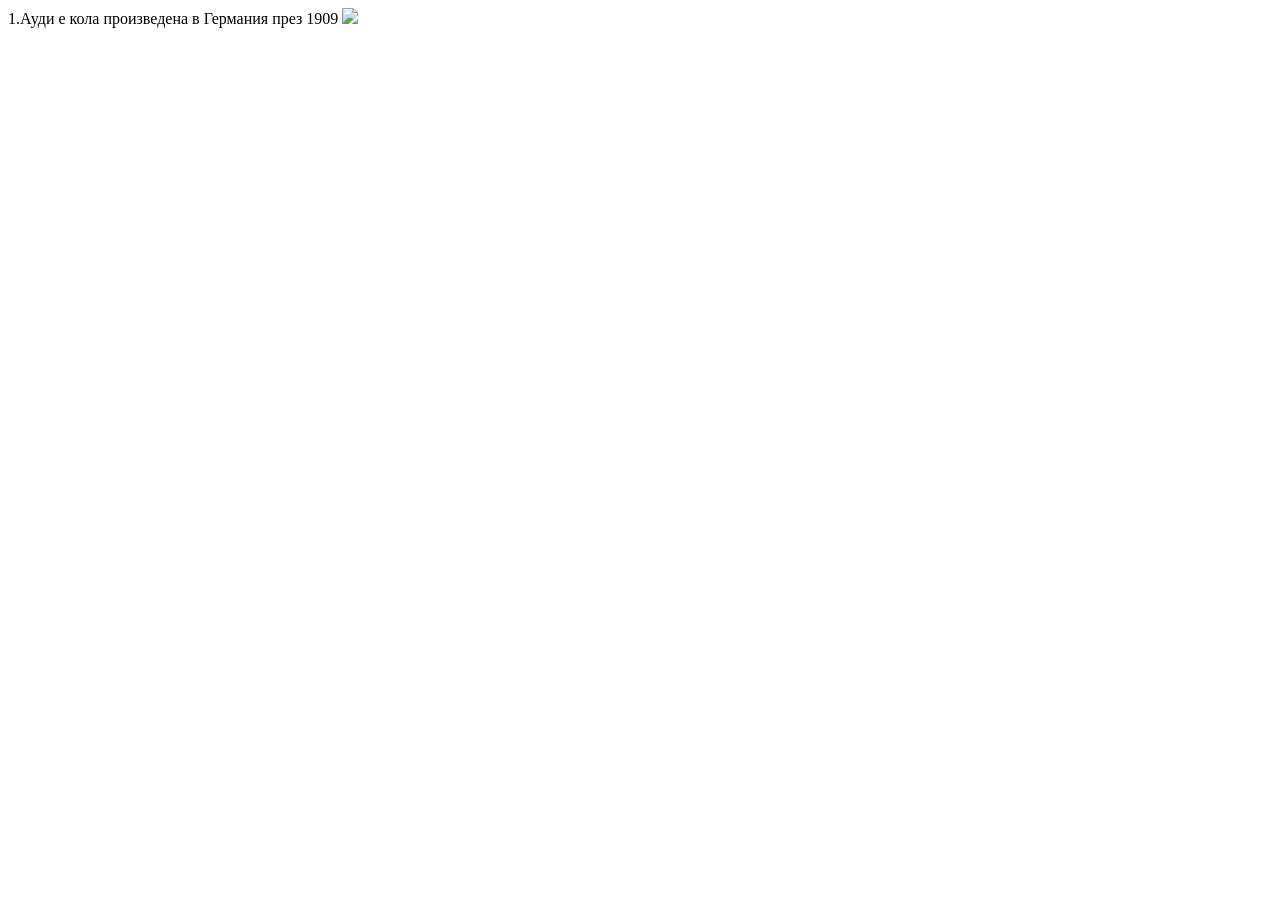
==== docs/index.html @ 814d6854 "add file" ====
<!DOCTYPE html>
<html lang="en">
<head>
    <meta charset="UTF-8">
    <meta name="viewport" content="width=device-width, initial-scale=1.0">
    <title>Document</title>
</head>
<body>
    1.Ауди е кола произведена в Германия през 1909
    <img src="images/ germany.jpg"width="300"> 
</body>
</html>
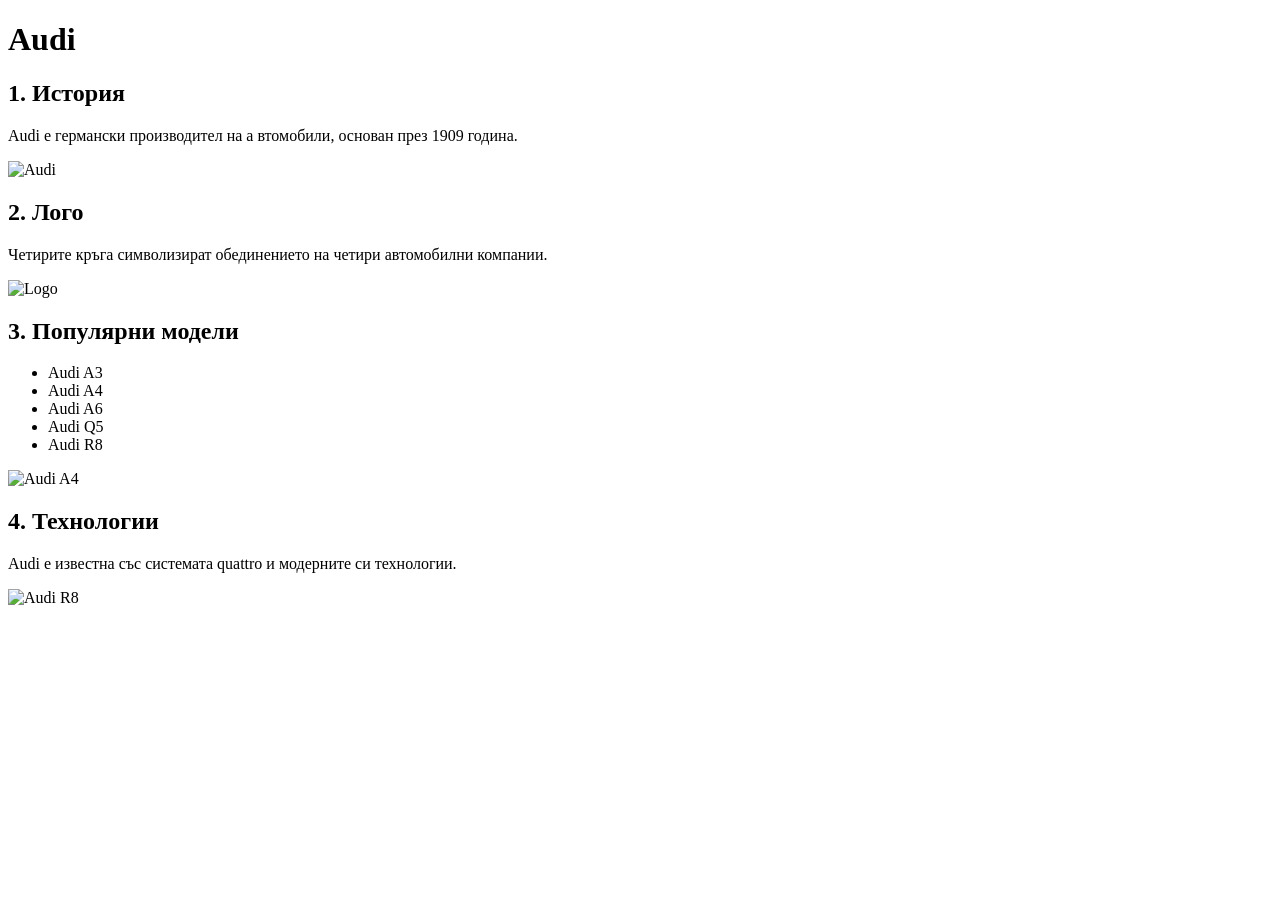
==== commit 36f67deb: "add" ====
--- a/docs/index.html
+++ b/docs/index.html
@@ -1,12 +1,40 @@
 <!DOCTYPE html>
-<html lang="en">
+<html lang="bg">
 <head>
-    <meta charset="UTF-8">
-    <meta name="viewport" content="width=device-width, initial-scale=1.0">
-    <title>Document</title>
+
 </head>
 <body>
-    1.Ауди е кола произведена в Германия през 1909
-    <img src="images/ germany.jpg"width="300"> 
-</body>
-</html>+
+<header>
+    <h1>Audi</h1>
+    <link rel="stylesheet" href="./style.css">
+</header>
+
+<section>
+    <h2>1. История</h2>
+    <p>Audi е германски производител на а втомобили, основан през 1909 година.</p>
+    <img src="images/Flag_of_Germany.svg" width="300"  alt="Audi">
+</section>
+
+<section>
+    <h2>2. Лого</h2>
+    <p>Четирите кръга символизират обединението на четири автомобилни компании.</p>
+    <img src="images/images (2).jpg"width"300" alt="Logo">
+</section>
+
+<section>
+    <h2>3. Популярни модели</h2>
+    <ul>
+        <li>Audi A3</li>
+        <li>Audi A4</li>
+        <li>Audi A6</li>
+        <li>Audi Q5</li>
+        <li>Audi R8</li>
+    </ul>
+    <img src="images/images.jpg" alt="Audi A4">
+</section>
+
+<section>
+    <h2>4. Технологии</h2>
+    <p>Audi е известна със системата quattro и модерните си технологии.</p>
+    <img src="images/images (3).jpg"width="300" alt="Audi R8">
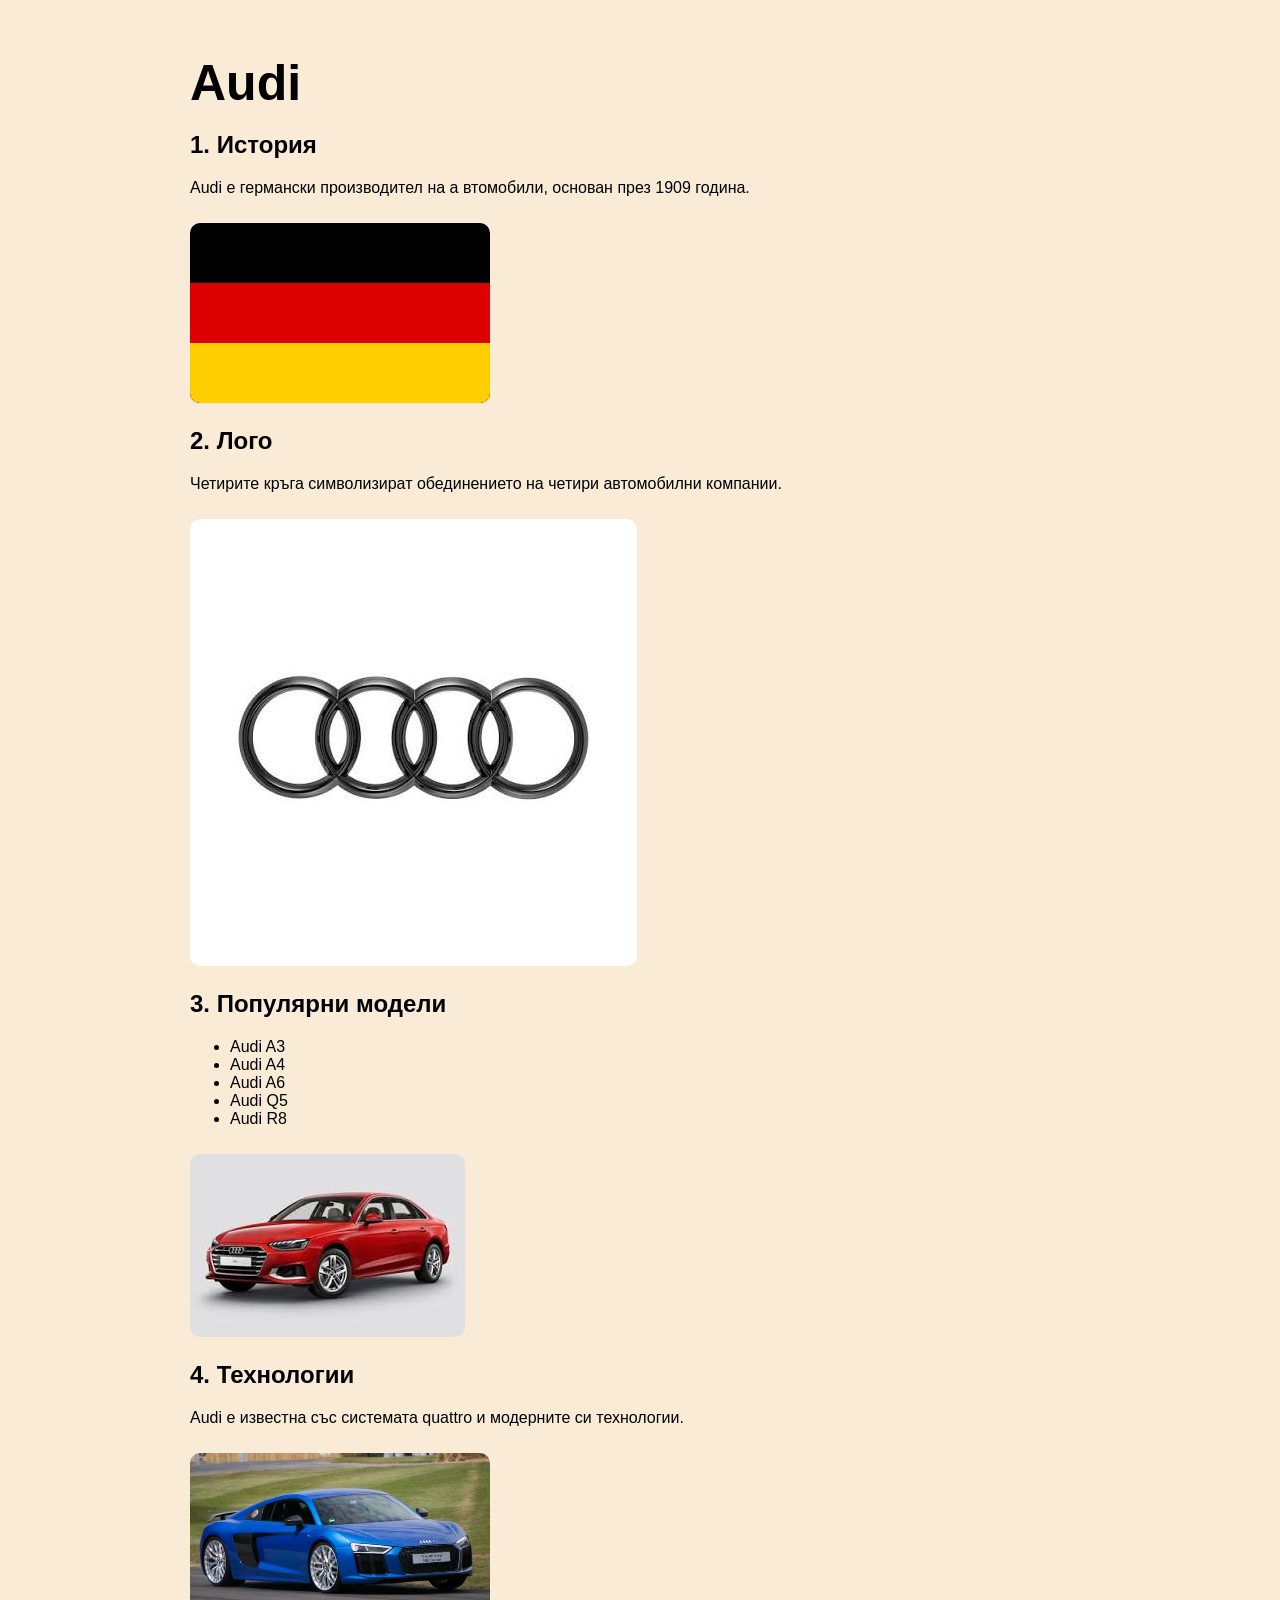
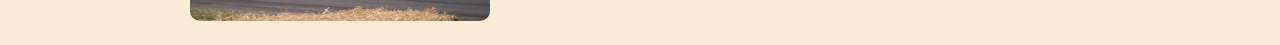
==== commit def63571: "fix" ====
--- a/docs/index.html
+++ b/docs/index.html
@@ -12,7 +12,7 @@
 
 <section>
     <h2>1. История</h2>
-    <p>Audi е германски производител на а втомобили, основан през 1909 година.</p>
+    <p>Audi е германски производител на а втомобили, основан през 1909 година. </p>
     <img src="images/Flag_of_Germany.svg" width="300"  alt="Audi">
 </section>
 
--- a/docs/style.css
+++ b/docs/style.css
@@ -0,0 +1,31 @@
+body{
+font-family: Arial, Helvetica, sans-serif;
+background-color: antiquewhite;
+color: black;
+margin: 0;
+padding: 20px;
+line-height:1,6;
+}
+
+h1{
+    color: black;
+    font-size: 50px;
+    margin-bottom: 10px;
+}
+p {
+font-size: 16px;
+max-width: 880px;
+
+}
+img{
+    border-radius: 10px;
+    margin-top: 10px;
+    max-width: 100%;
+    height: auto;
+}
+  
+
+body{
+    max-width:900px;
+    margin:auto;
+}
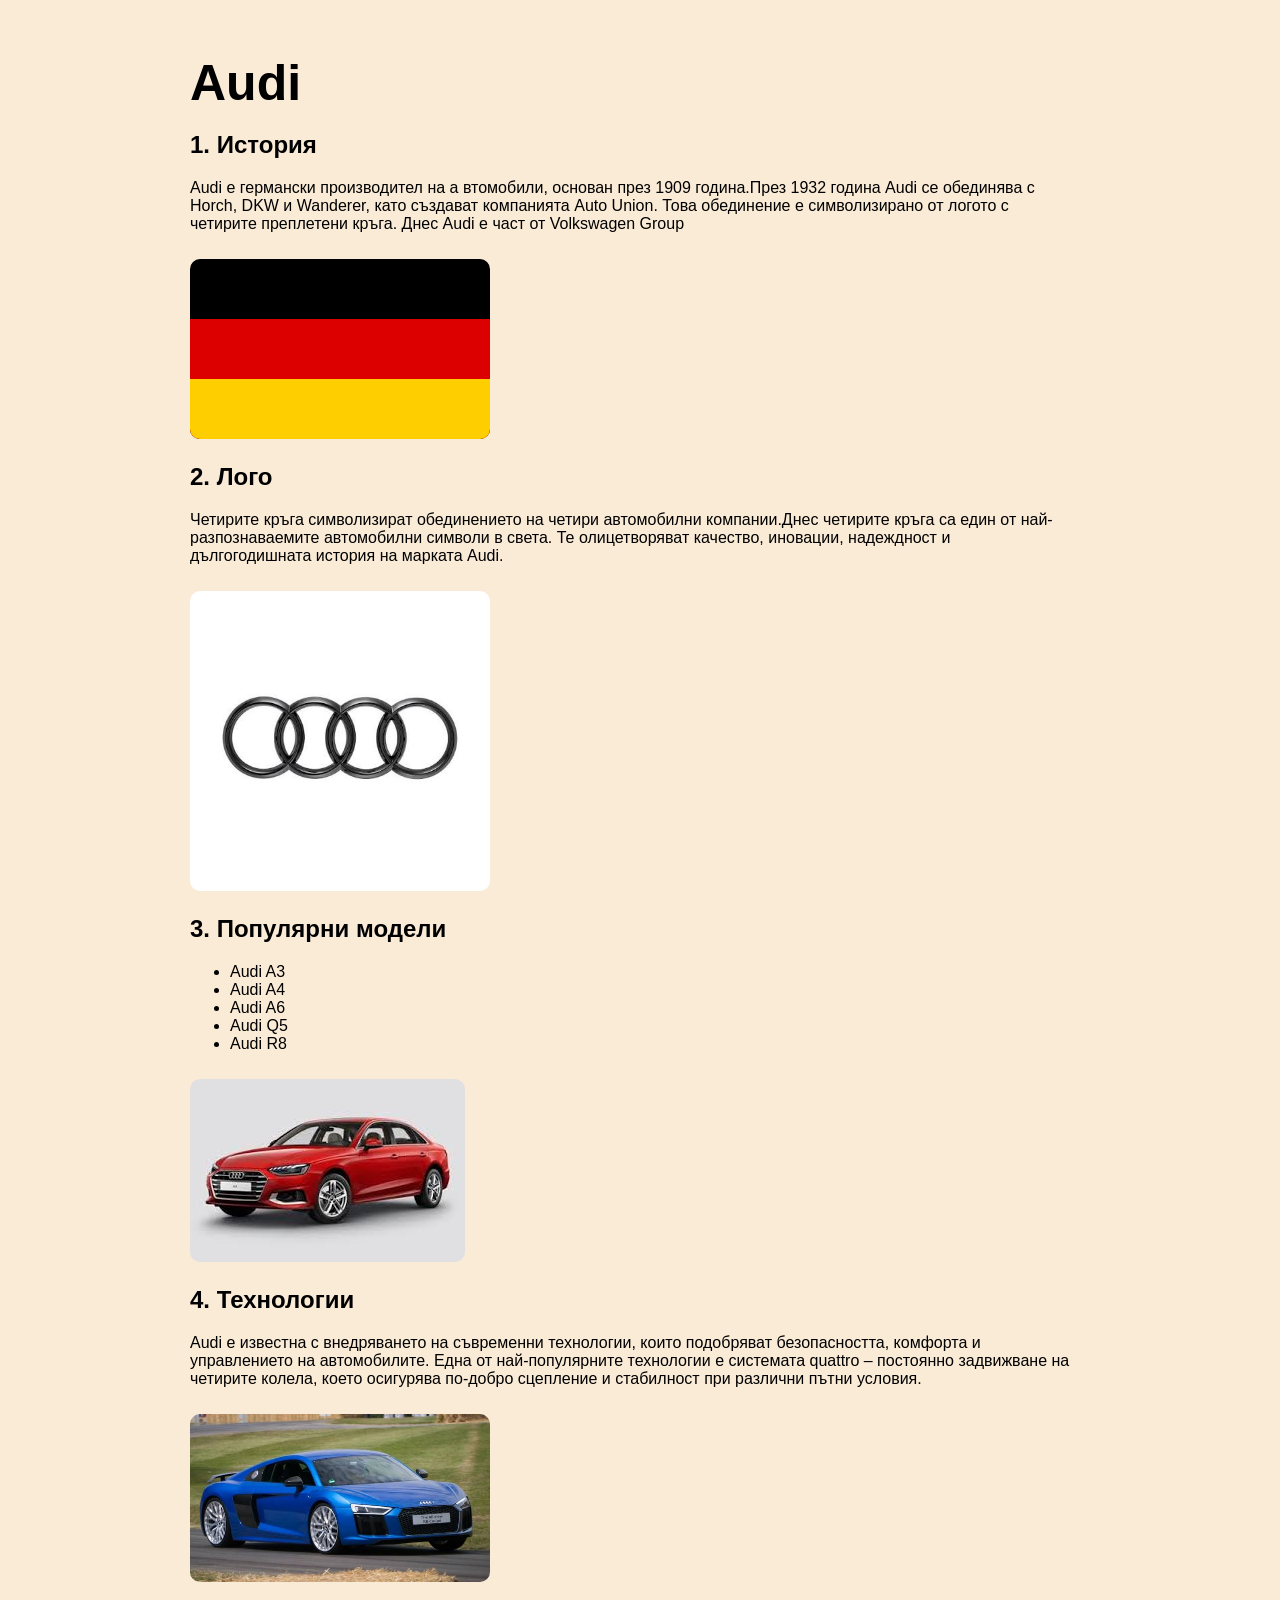
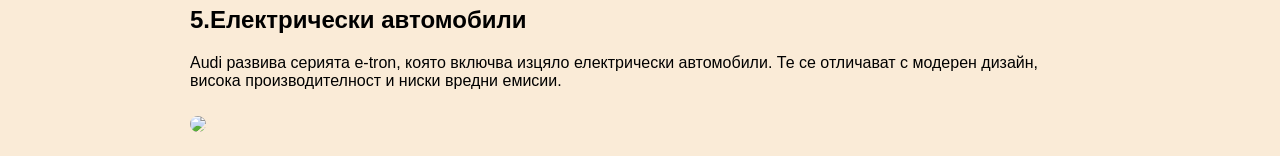
==== commit ff5422f3: "add images (4).jpg" ====
--- a/docs/index.html
+++ b/docs/index.html
@@ -12,14 +12,14 @@
 
 <section>
     <h2>1. История</h2>
-    <p>Audi е германски производител на а втомобили, основан през 1909 година. </p>
+    <p>Audi е германски производител на а втомобили, основан през 1909 година.През 1932 година Audi се обединява с Horch, DKW и Wanderer, като създават компанията Auto Union. Това обединение е символизирано от логото с четирите преплетени кръга. Днес Audi е част от Volkswagen Group </p>
     <img src="images/Flag_of_Germany.svg" width="300"  alt="Audi">
 </section>
 
 <section>
     <h2>2. Лого</h2>
-    <p>Четирите кръга символизират обединението на четири автомобилни компании.</p>
-    <img src="images/images (2).jpg"width"300" alt="Logo">
+    <p>Четирите кръга символизират обединението на четири автомобилни компании.Днес четирите кръга са един от най-разпознаваемите автомобилни символи в света. Те олицетворяват качество, иновации, надеждност и дългогодишната история на марката Audi.</p>
+    <img src="images/images (2).jpg" width="300" alt="Logo">
 </section>
 
 <section>
@@ -36,5 +36,9 @@
 
 <section>
     <h2>4. Технологии</h2>
-    <p>Audi е известна със системата quattro и модерните си технологии.</p>
-    <img src="images/images (3).jpg"width="300" alt="Audi R8">
+    <p>Audi е известна с внедряването на съвременни технологии, които подобряват безопасността, комфорта и управлението на автомобилите. Една от най-популярните технологии е системата quattro – постоянно задвижване на четирите колела, което осигурява по-добро сцепление и стабилност при различни пътни условия.</p>
+    <img src="images/images (3).jpg" width="300" alt="Audi R8">
+    <h2>5.Електрически автомобили</h2>
+    <p>Audi развива серията e-tron, която включва изцяло електрически автомобили. Те се отличават с модерен дизайн, висока производителност и ниски вредни емисии.</p>
+    <img src="/images/images (4).jpg" width="300" >
+    
--- a/docs/style.css
+++ b/docs/style.css
@@ -1,31 +1,21 @@
-body{
-font-family: Arial, Helvetica, sans-serif;
-background-color: antiquewhite;
-color: black;
-margin: 0;
-padding: 20px;
-line-height:1,6;
+body{ font-family: Arial, Helvetica, sans-serif;
+    background-color: antiquewhite; color: black;
+    margin: 0;
+    padding: 20px;
+     line-height:1,6; 
+    }
+h1{ color: black;
+    font-size: 50px;
+     margin-bottom: 10px; 
+    }
+p { font-size: 16px;
+  max-width: 880px; 
+} 
+img{ border-radius: 10px; 
+  margin-top: 10px;
+  max-width: 100%;
+   height: auto; 
+} 
+body{ max-width:900px;
+  margin:auto; 
 }
-
-h1{
-    color: black;
-    font-size: 50px;
-    margin-bottom: 10px;
-}
-p {
-font-size: 16px;
-max-width: 880px;
-
-}
-img{
-    border-radius: 10px;
-    margin-top: 10px;
-    max-width: 100%;
-    height: auto;
-}
-  
-
-body{
-    max-width:900px;
-    margin:auto;
-}
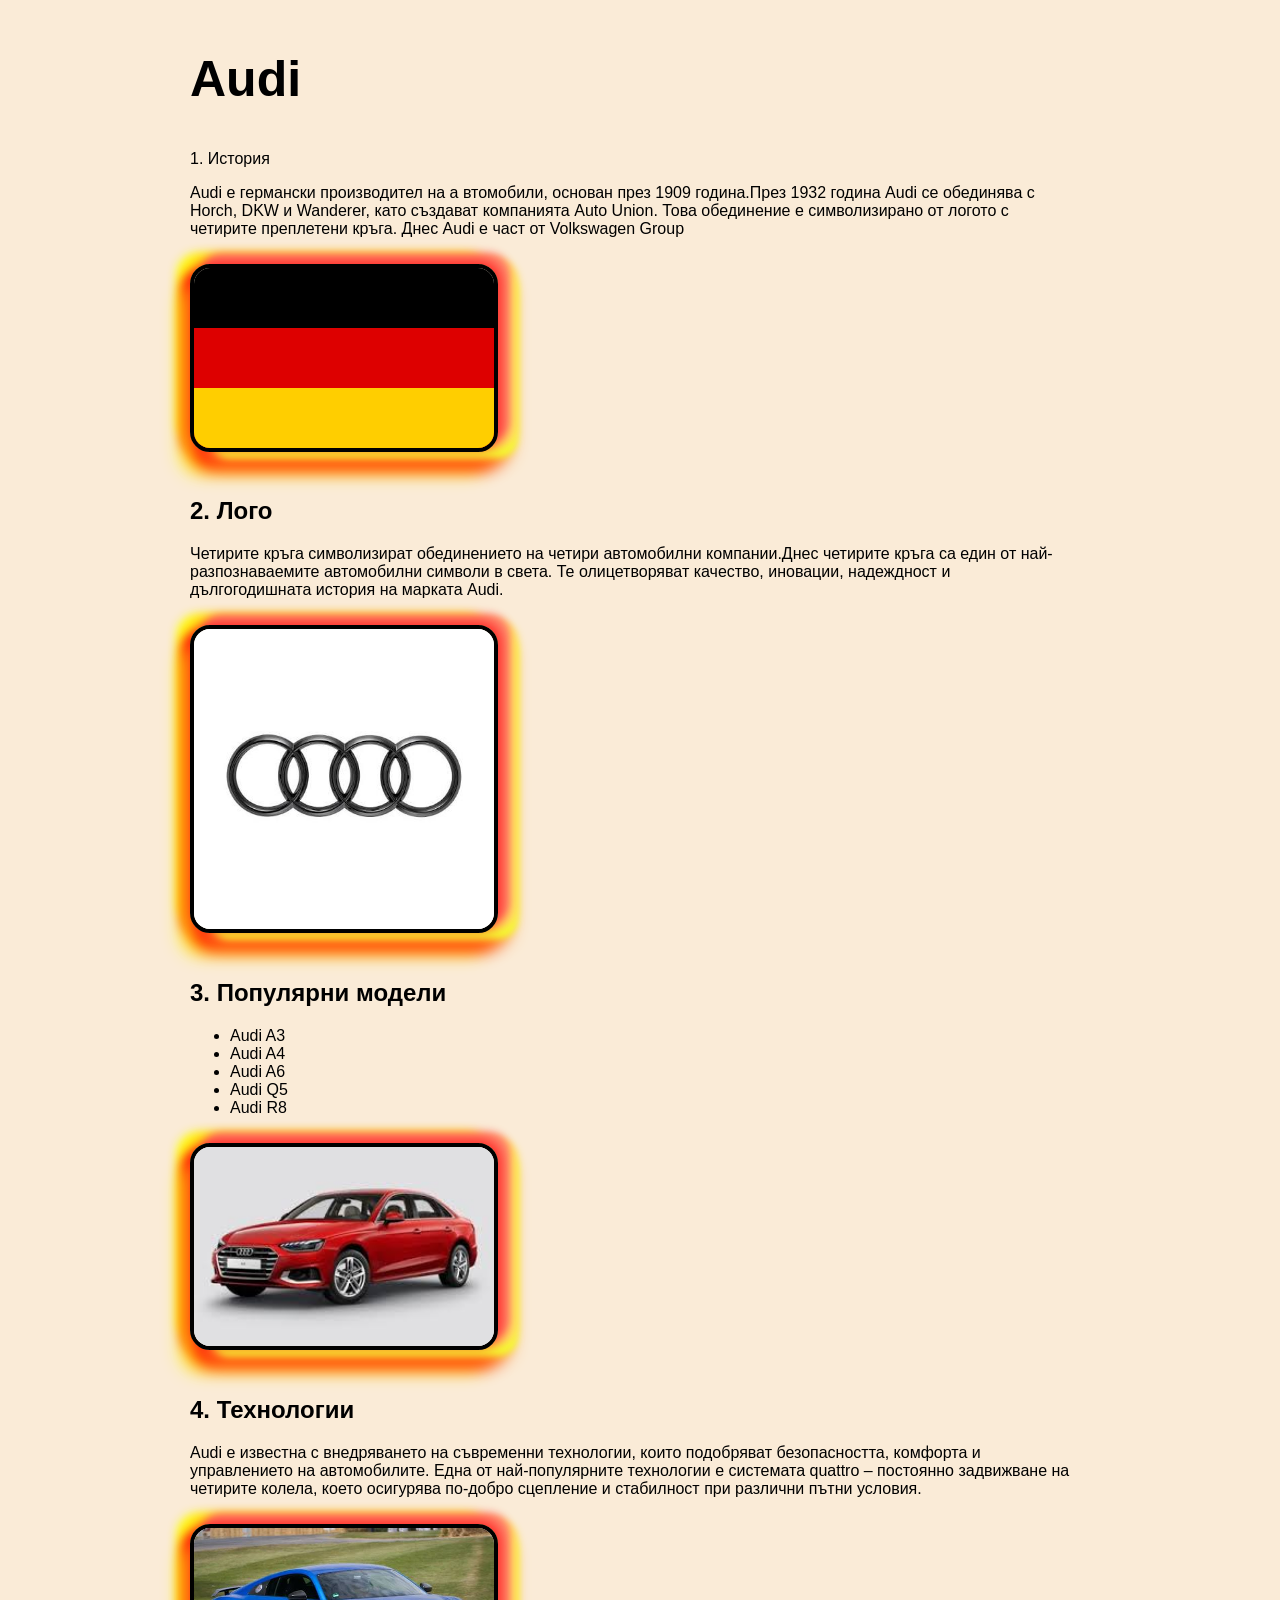
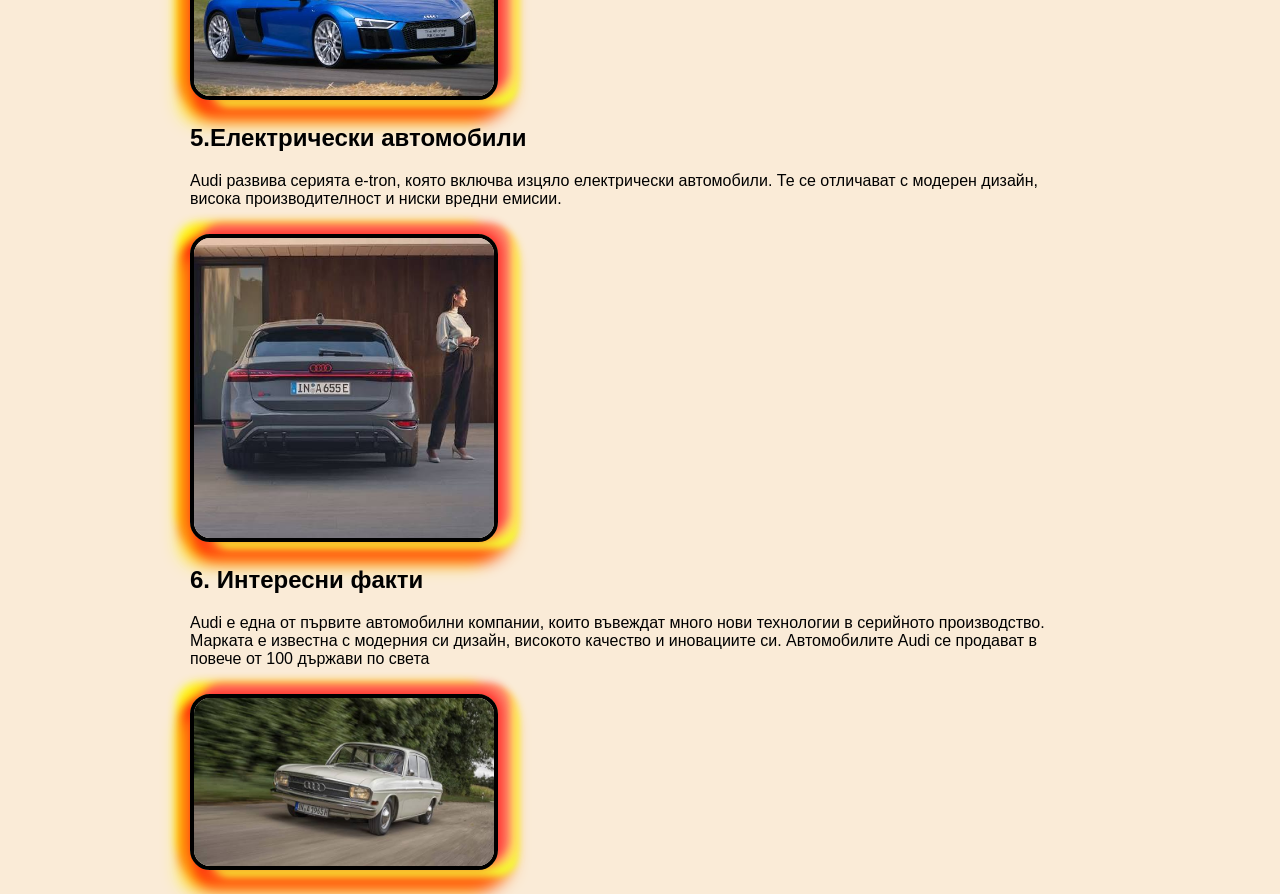
==== commit cee86d66: "add" ====
--- a/docs/index.html
+++ b/docs/index.html
@@ -1,44 +1,61 @@
 <!DOCTYPE html>
 <html lang="bg">
+
 <head>
 
 </head>
+
 <body>
 
-<header>
-    <h1>Audi</h1>
-    <link rel="stylesheet" href="./style.css">
-</header>
+    <header>
+        <h1>Audi</h1>
+        <link rel="stylesheet" href="./style.css">
+    </header>
 
-<section>
-    <h2>1. История</h2>
-    <p>Audi е германски производител на а втомобили, основан през 1909 година.През 1932 година Audi се обединява с Horch, DKW и Wanderer, като създават компанията Auto Union. Това обединение е символизирано от логото с четирите преплетени кръга. Днес Audi е част от Volkswagen Group </p>
-    <img src="images/Flag_of_Germany.svg" width="300"  alt="Audi">
-</section>
+    <section class="butnat-nadolu"
+        <h2>1. История</h2>
+        <p>Audi е германски производител на а втомобили, основан през 1909 година.През 1932 година Audi се обединява с
+            Horch, DKW и Wanderer, като създават компанията Auto Union. Това обединение е символизирано от логото с
+            четирите преплетени кръга. Днес Audi е част от Volkswagen Group </p>
+        <img src="./images/Flag_of_Germany.svg" width="300" alt="Audi">
+    </section>
 
-<section>
-    <h2>2. Лого</h2>
-    <p>Четирите кръга символизират обединението на четири автомобилни компании.Днес четирите кръга са един от най-разпознаваемите автомобилни символи в света. Те олицетворяват качество, иновации, надеждност и дългогодишната история на марката Audi.</p>
-    <img src="images/images (2).jpg" width="300" alt="Logo">
-</section>
+    <section class="butnat-nadolu">
+        <h2>2. Лого</h2>
+        <p>Четирите кръга символизират обединението на четири автомобилни компании.Днес четирите кръга са един от
+            най-разпознаваемите автомобилни символи в света. Те олицетворяват качество, иновации, надеждност и
+            дългогодишната история на марката Audi.</p>
+        <img src="./images/images (2).jpg" width="300" alt="Logo">
+    </section class="butnat-nadolu">
 
-<section>
-    <h2>3. Популярни модели</h2>
-    <ul>
-        <li>Audi A3</li>
-        <li>Audi A4</li>
-        <li>Audi A6</li>
-        <li>Audi Q5</li>
-        <li>Audi R8</li>
-    </ul>
-    <img src="images/images.jpg" alt="Audi A4">
-</section>
+    <section class="butnat-nadolu">
+        <h2>3. Популярни модели</h2>
+        <ul>
+            <li>Audi A3</li>
+            <li>Audi A4</li>
+            <li>Audi A6</li>
+            <li>Audi Q5</li>
+            <li>Audi R8</li>
+        </ul>
+        <img src="./images/images.jpg" alt="Audi A4">
+    </section class="butnat-nadolu">
 
-<section>
-    <h2>4. Технологии</h2>
-    <p>Audi е известна с внедряването на съвременни технологии, които подобряват безопасността, комфорта и управлението на автомобилите. Една от най-популярните технологии е системата quattro – постоянно задвижване на четирите колела, което осигурява по-добро сцепление и стабилност при различни пътни условия.</p>
-    <img src="images/images (3).jpg" width="300" alt="Audi R8">
-    <h2>5.Електрически автомобили</h2>
-    <p>Audi развива серията e-tron, която включва изцяло електрически автомобили. Те се отличават с модерен дизайн, висока производителност и ниски вредни емисии.</p>
-    <img src="/images/images (4).jpg" width="300" >
-    
+    <section class="butnat-nadolu">
+        <h2>4. Технологии</h2>
+        <p>Audi е известна с внедряването на съвременни технологии, които подобряват безопасността, комфорта и
+            управлението на автомобилите. Една от най-популярните технологии е системата quattro – постоянно задвижване
+            на четирите колела, което осигурява по-добро сцепление и стабилност при различни пътни условия.</p>
+        <img src="./images/images (3).jpg" width="300" alt="Audi R8">
+    </section class="butnat-nadolu">
+        <h2> 5.Електрически автомобили </h2>
+        <p>Audi развива серията e-tron, която включва изцяло електрически автомобили. Те се отличават с модерен дизайн,
+            висока производителност и ниски вредни емисии.</p>
+        <img src="./images/images (5).jpg" width="300">
+    </section class="butnat-nadolu">
+        <h2>6. Интересни факти</h2>
+        <p>Audi е една от първите автомобилни компании, които въвеждат много нови технологии в серийното производство.
+            Марката е известна с модерния си дизайн, високото качество и иновациите си. Автомобилите Audi се продават в
+            повече от 100 държави по света</p>
+        <img src="./images/images (6).jpg" width="200">
+
+    </section class="butnat-nadolu">
--- a/docs/style.css
+++ b/docs/style.css
@@ -19,3 +19,39 @@
 body{ max-width:900px;
   margin:auto; 
 }
+body {
+    background-image: url("images/background.jpg");
+    background-size: cover;
+    background-repeat: no-repeat;
+    background-position: center;
+    background-attachment: fixed;
+}
+img{
+    width: 300px;
+    height: auto;
+    border-radius: 20px; 
+    margin-top: 10px;
+    box-shadow: 0 4px 10px rgba(0,0,0,0.3); 
+}
+img{
+    width: 300px;
+    height: auto;
+    border-radius: 20px;
+    border: 4px solid rgb(0, 0, 0); 
+    box-shadow: 0 4px 10px rgba(0, 0, 0, 0.3);
+
+    -webkit-box-shadow: 4px -4px 15px 0px #FF1F1F, 12px -11px 7px 0px #FF9376, 20px -5px 7px 0px #FFE264, 20px 6px 7px 0px #F6FF33, 13px 12px 17px 0px #FF9527, 2px 17px 17px 0px #FF0000, -9px 21px 18px 0px #FFF212, -9px 6px 11px 0px #FF0808, -11px -9px 11px 0px #FFFA17, -11px -9px 11px 0px #FFFA17, -13px 1px 15px -5px rgba(78,255,76,0); 
+box-shadow: 4px -4px 15px 0px #FF1F1F, 12px -11px 7px 0px #FF9376, 20px -5px 7px 0px #FFE264, 20px 6px 7px 0px #F6FF33, 13px 12px 17px 0px #FF9527, 2px 17px 17px 0px #FF0000, -9px 21px 18px 0px #FFF212, -9px 6px 11px 0px #FF0808, -11px -9px 11px 0px #FFFA17, -11px -9px 11px 0px #FFFA17, -13px 1px 15px -5px rgba(78,255,76,0);
+}
+h1{
+    color: black;
+    font-size: 50px;
+    margin-top: 30px;   /* разстояние от горе */
+    margin-bottom: 20px;
+}
+
+
+.butnat-nadolu{
+    margin-top: 2.6rem;
+}
+
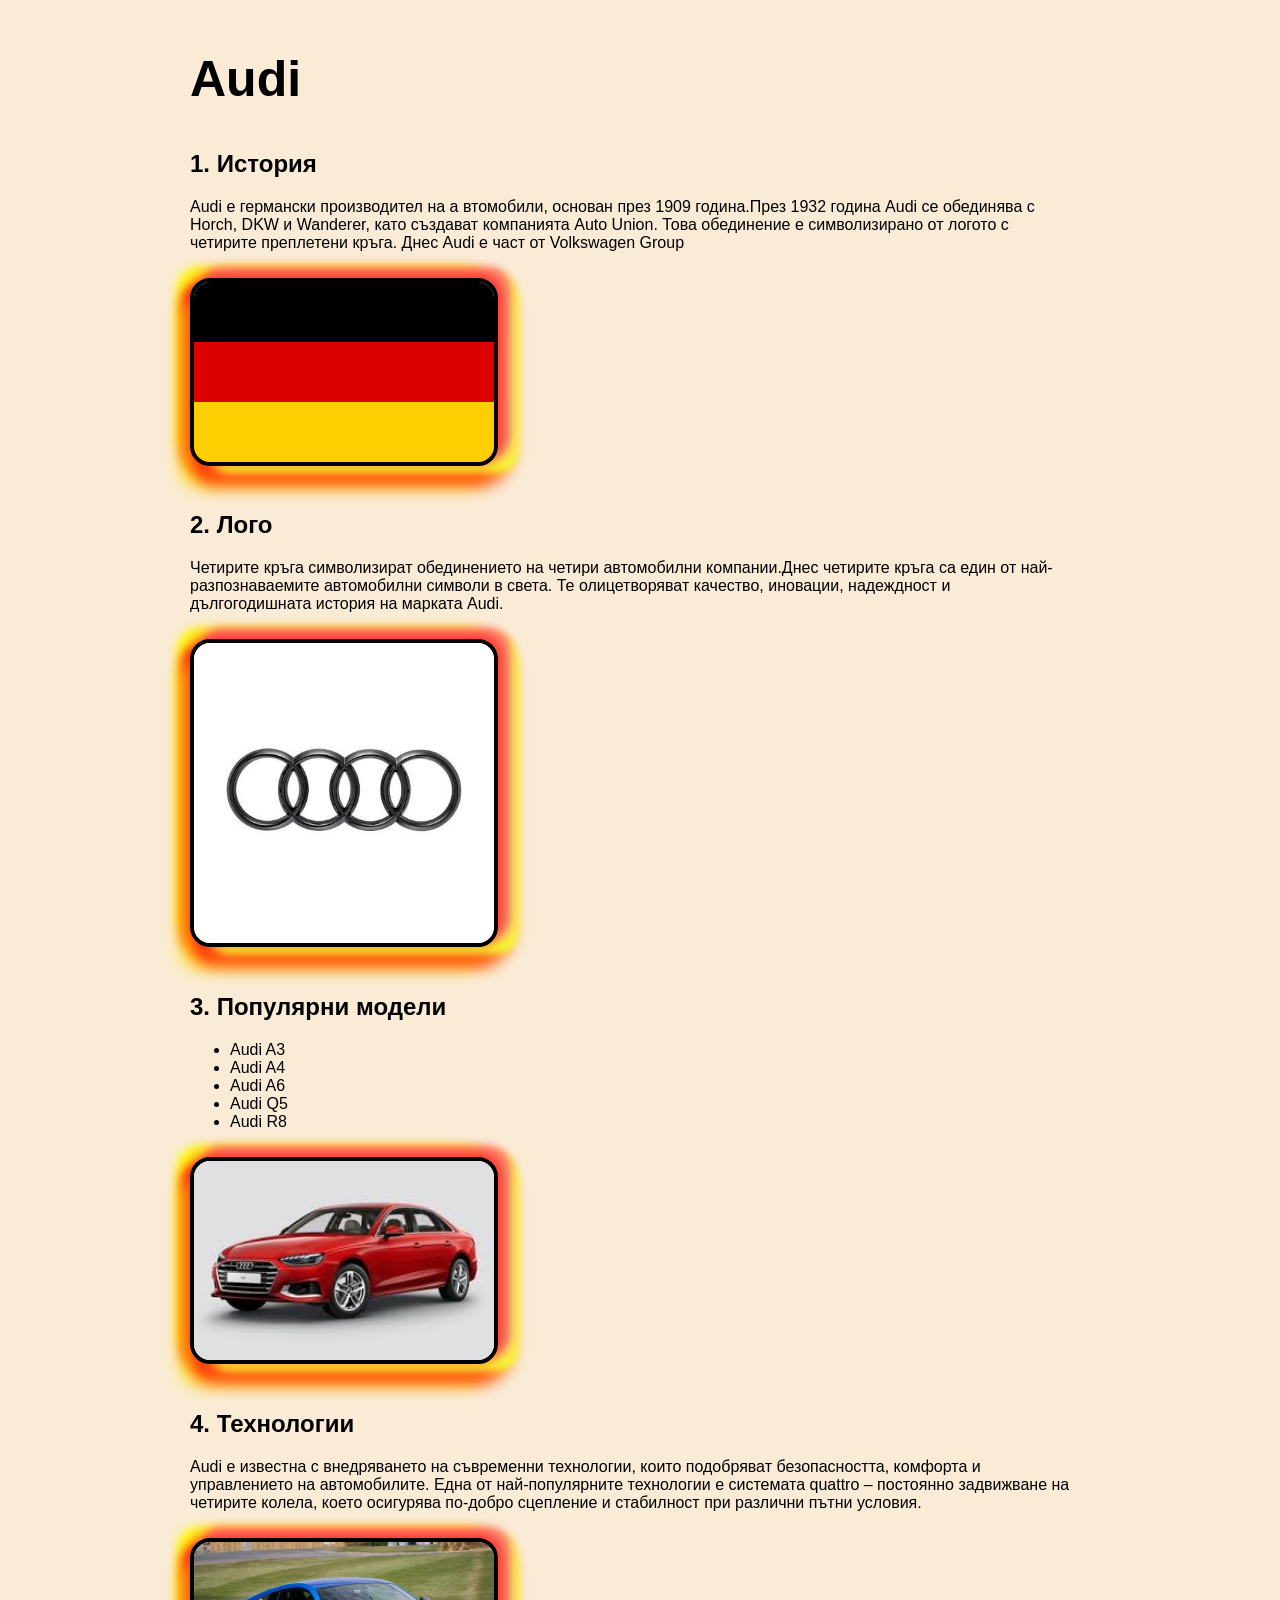
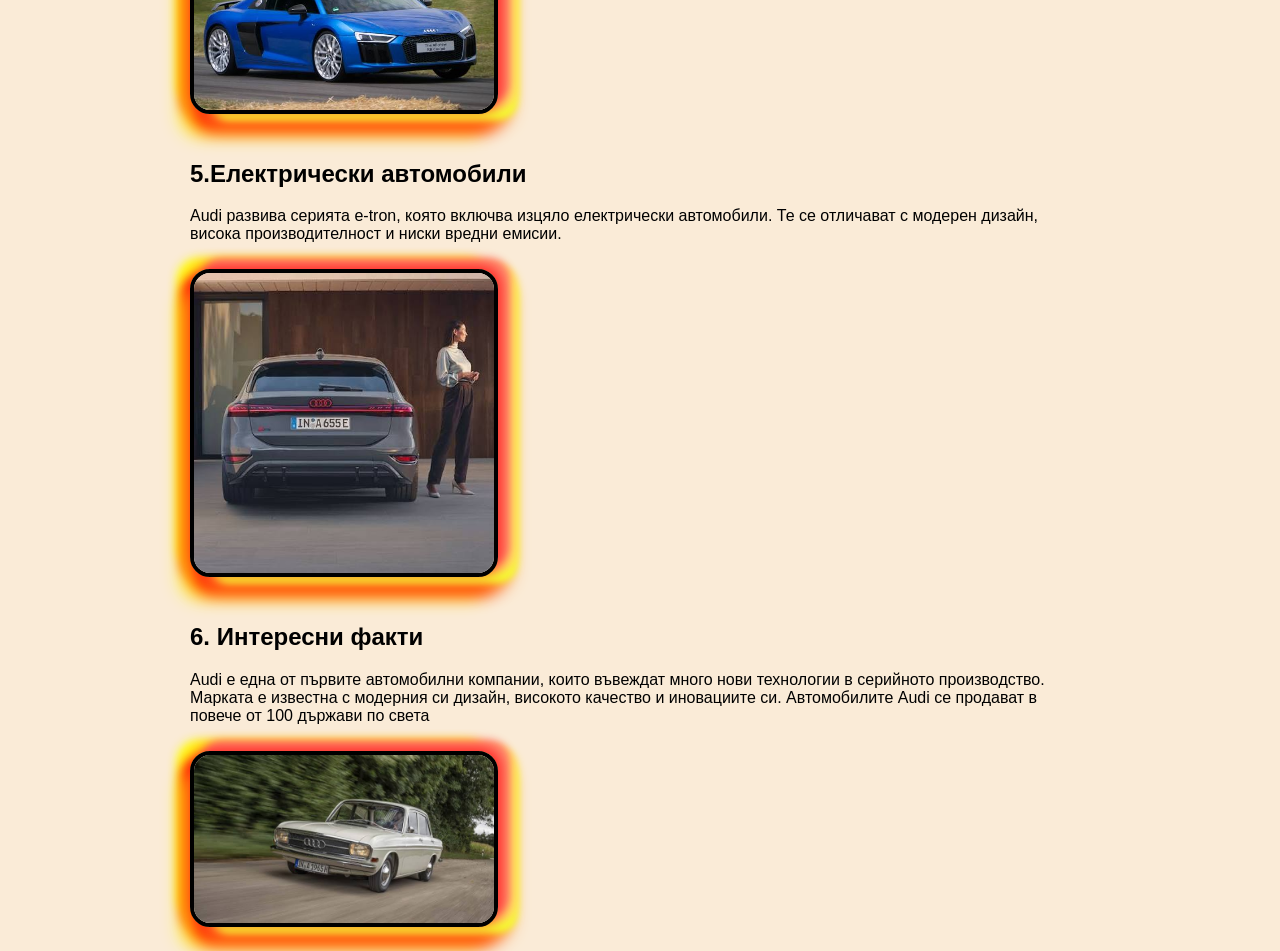
==== commit 78d1a80f: "add" ====
--- a/docs/index.html
+++ b/docs/index.html
@@ -12,8 +12,8 @@
         <link rel="stylesheet" href="./style.css">
     </header>
 
-    <section class="butnat-nadolu"
-        <h2>1. История</h2>
+    <section class="butnat-nadolu">
+       <h2>1. История</h2>
         <p>Audi е германски производител на а втомобили, основан през 1909 година.През 1932 година Audi се обединява с
             Horch, DKW и Wanderer, като създават компанията Auto Union. Това обединение е символизирано от логото с
             четирите преплетени кръга. Днес Audi е част от Volkswagen Group </p>
@@ -26,7 +26,7 @@
             най-разпознаваемите автомобилни символи в света. Те олицетворяват качество, иновации, надеждност и
             дългогодишната история на марката Audi.</p>
         <img src="./images/images (2).jpg" width="300" alt="Logo">
-    </section class="butnat-nadolu">
+    </section>
 
     <section class="butnat-nadolu">
         <h2>3. Популярни модели</h2>
@@ -38,7 +38,7 @@
             <li>Audi R8</li>
         </ul>
         <img src="./images/images.jpg" alt="Audi A4">
-    </section class="butnat-nadolu">
+    </section>
 
     <section class="butnat-nadolu">
         <h2>4. Технологии</h2>
@@ -46,16 +46,19 @@
             управлението на автомобилите. Една от най-популярните технологии е системата quattro – постоянно задвижване
             на четирите колела, което осигурява по-добро сцепление и стабилност при различни пътни условия.</p>
         <img src="./images/images (3).jpg" width="300" alt="Audi R8">
-    </section class="butnat-nadolu">
+    </section>
+    <section class="butnat-nadolu">
         <h2> 5.Електрически автомобили </h2>
         <p>Audi развива серията e-tron, която включва изцяло електрически автомобили. Те се отличават с модерен дизайн,
             висока производителност и ниски вредни емисии.</p>
         <img src="./images/images (5).jpg" width="300">
-    </section class="butnat-nadolu">
+    </section >
+
+    <section class="butnat-nadolu">
         <h2>6. Интересни факти</h2>
         <p>Audi е една от първите автомобилни компании, които въвеждат много нови технологии в серийното производство.
             Марката е известна с модерния си дизайн, високото качество и иновациите си. Автомобилите Audi се продават в
             повече от 100 държави по света</p>
         <img src="./images/images (6).jpg" width="200">
 
-    </section class="butnat-nadolu">+    </section >
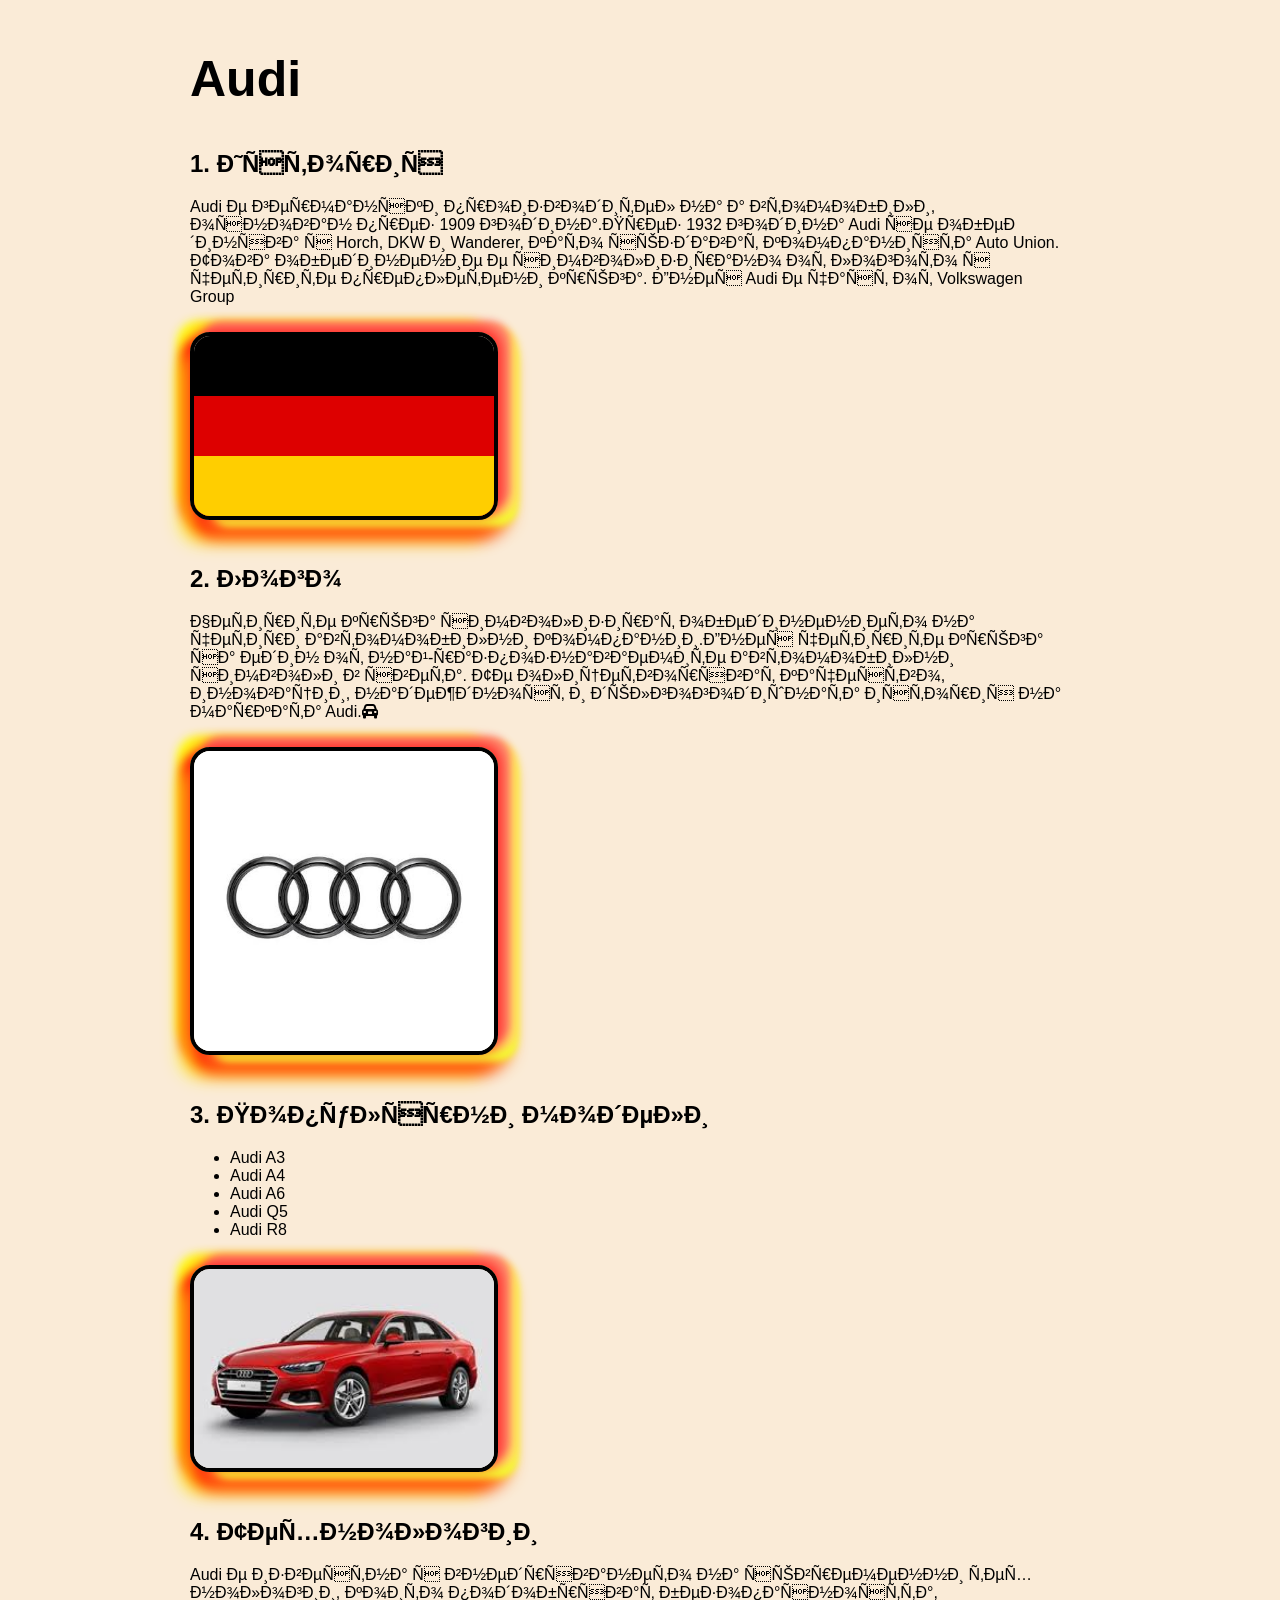
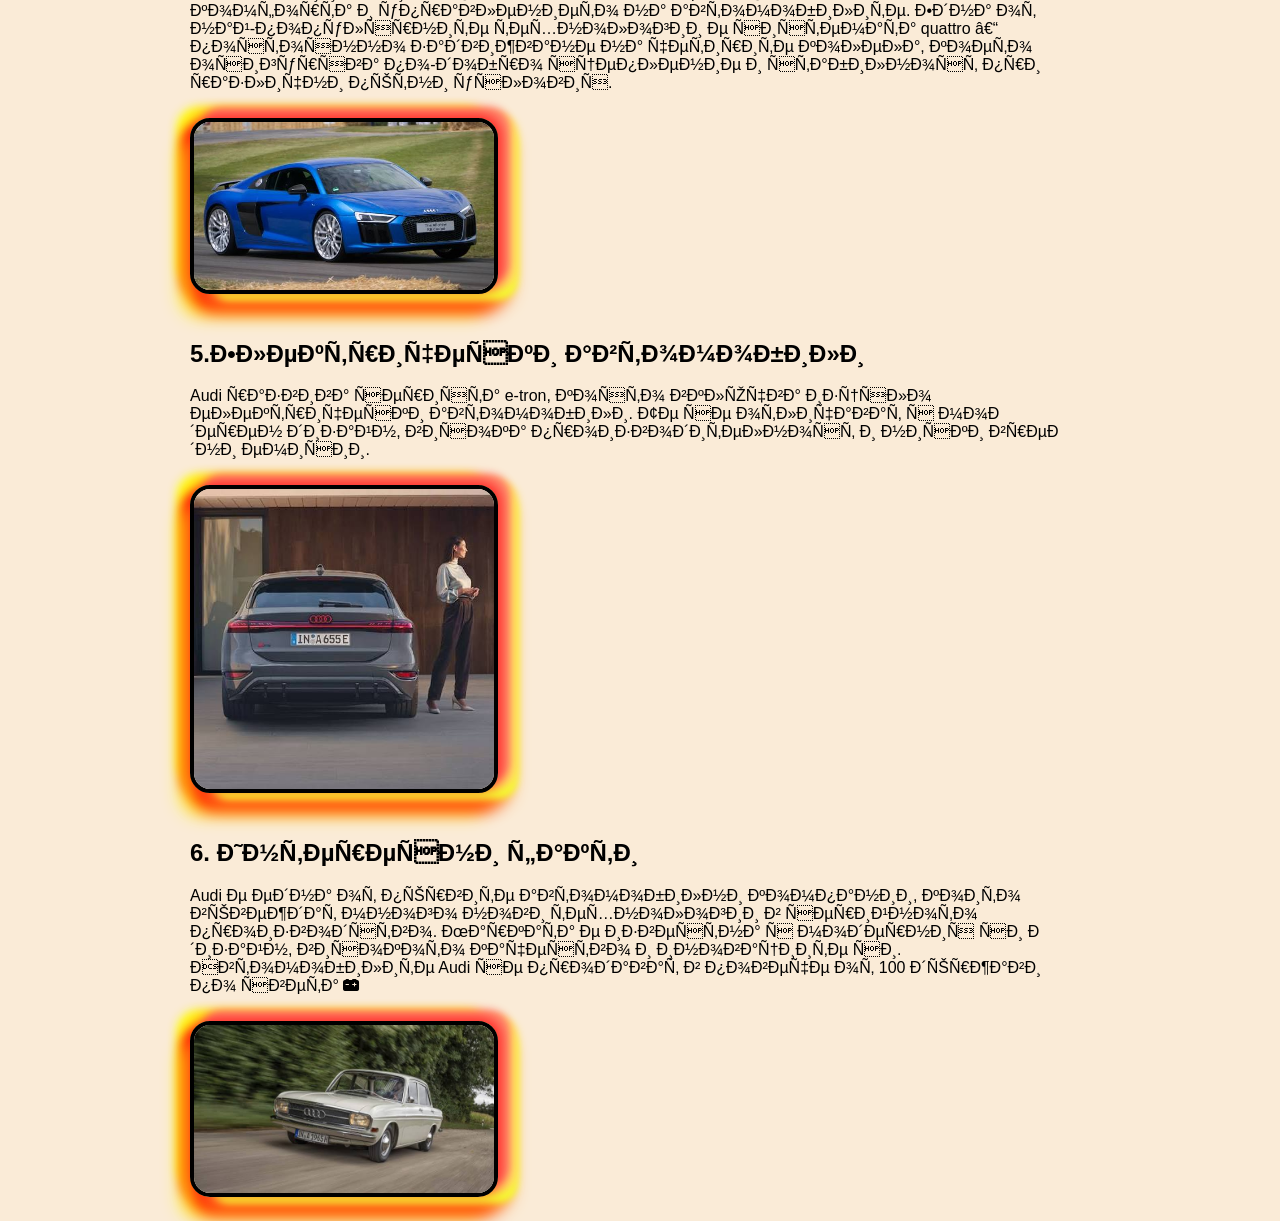
==== commit 6113e6ec: "add" ====
--- a/docs/index.html
+++ b/docs/index.html
@@ -9,11 +9,16 @@
 
     <header>
         <h1>Audi</h1>
+       
+        <link rel="stylesheet" href="https://cdnjs.cloudflare.com/ajax/libs/font-awesome/6.7.2/css/all.min.css" integrity="sha512-Evv84Mr4kqVGRNSgIGL/F/aIDqQb7xQ2vcrdIwxfjThSH8CSR7PBEakCr51Ck+w+/U6swU2Im1vVX0SVk9ABhg==" crossorigin="anonymous" referrerpolicy="no-referrer" />
+       
         <link rel="stylesheet" href="./style.css">
+
+
     </header>
 
     <section class="butnat-nadolu">
-       <h2>1. История</h2>
+        <h2>1. История</h2>
         <p>Audi е германски производител на а втомобили, основан през 1909 година.През 1932 година Audi се обединява с
             Horch, DKW и Wanderer, като създават компанията Auto Union. Това обединение е символизирано от логото с
             четирите преплетени кръга. Днес Audi е част от Volkswagen Group </p>
@@ -24,7 +29,7 @@
         <h2>2. Лого</h2>
         <p>Четирите кръга символизират обединението на четири автомобилни компании.Днес четирите кръга са един от
             най-разпознаваемите автомобилни символи в света. Те олицетворяват качество, иновации, надеждност и
-            дългогодишната история на марката Audi.</p>
+            дългогодишната история на марката Audi.<i class="fa-solid fa-car-rear"></i></p>
         <img src="./images/images (2).jpg" width="300" alt="Logo">
     </section>
 
@@ -52,13 +57,13 @@
         <p>Audi развива серията e-tron, която включва изцяло електрически автомобили. Те се отличават с модерен дизайн,
             висока производителност и ниски вредни емисии.</p>
         <img src="./images/images (5).jpg" width="300">
-    </section >
+    </section>
 
     <section class="butnat-nadolu">
         <h2>6. Интересни факти</h2>
         <p>Audi е една от първите автомобилни компании, които въвеждат много нови технологии в серийното производство.
             Марката е известна с модерния си дизайн, високото качество и иновациите си. Автомобилите Audi се продават в
-            повече от 100 държави по света</p>
+            повече от 100 държави по света <i class="fa-solid fa-car-battery"></i></p>
         <img src="./images/images (6).jpg" width="200">
 
-    </section >+    </section>
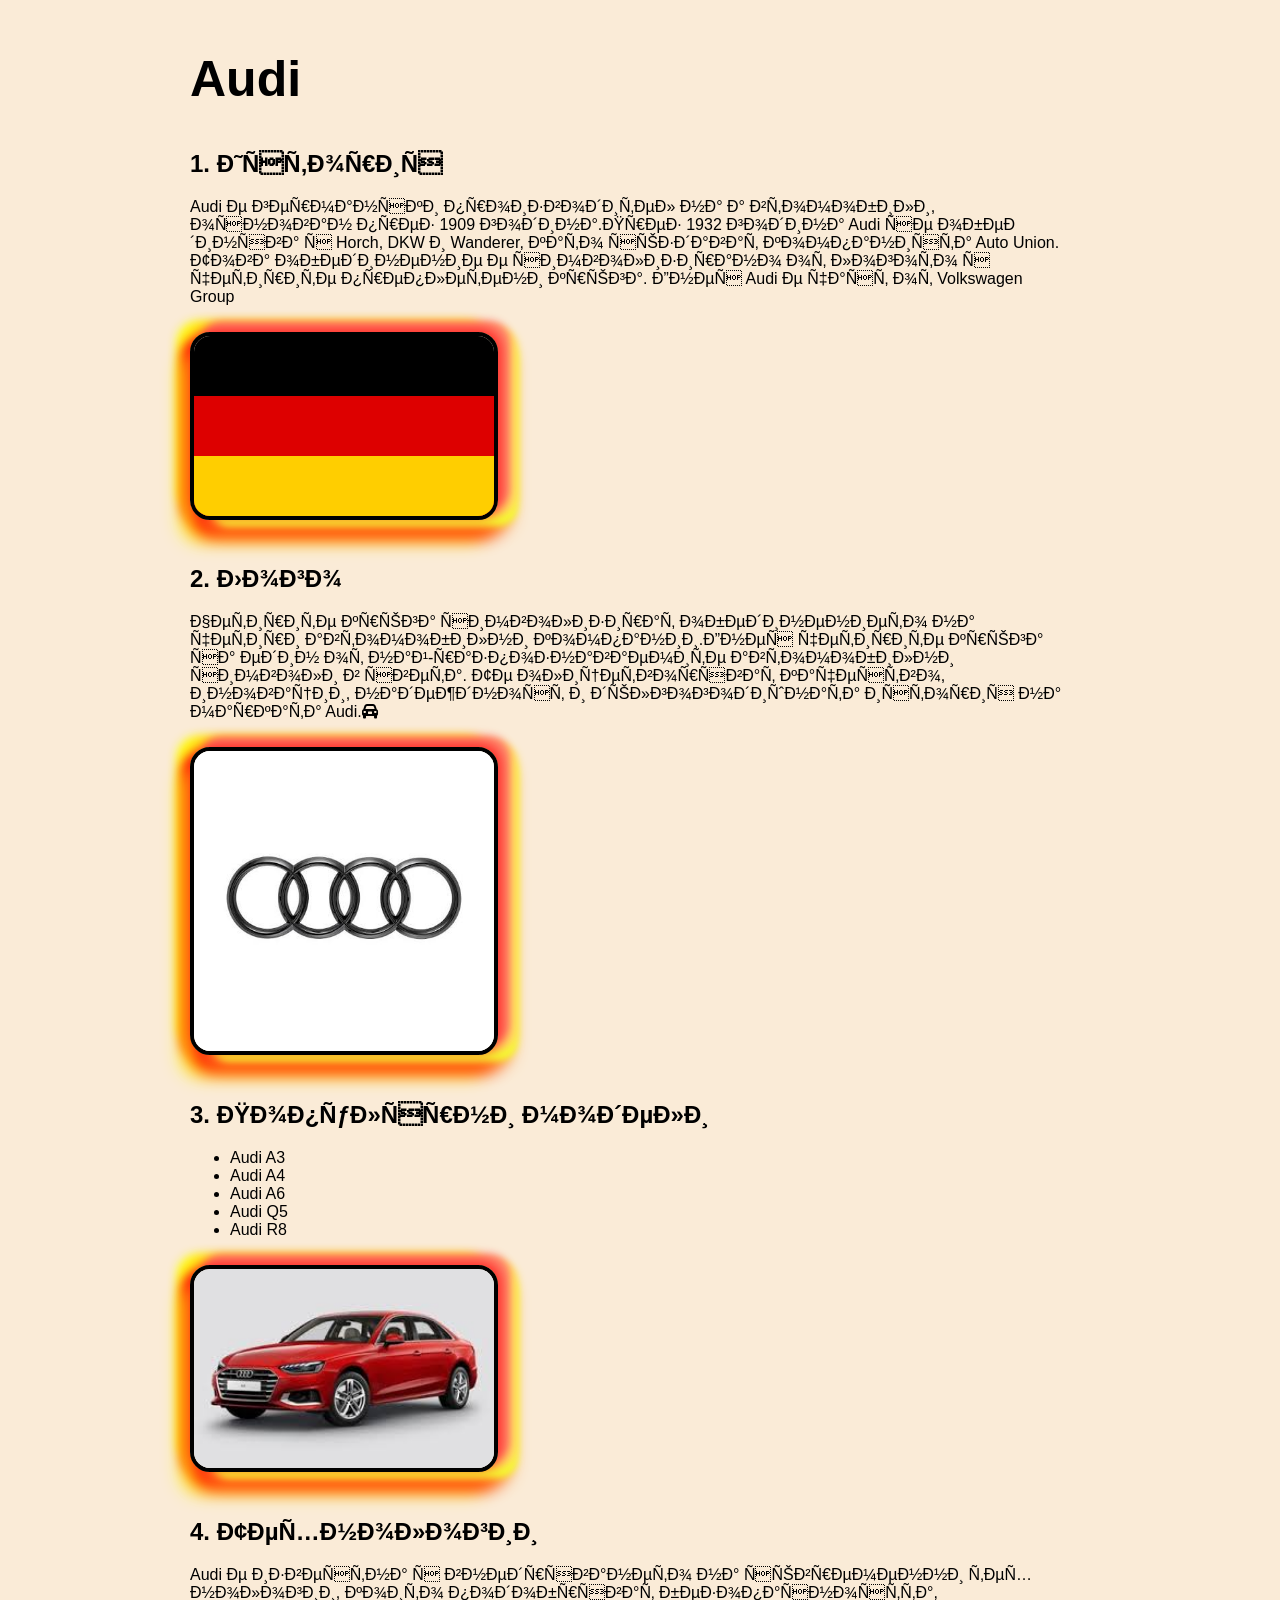
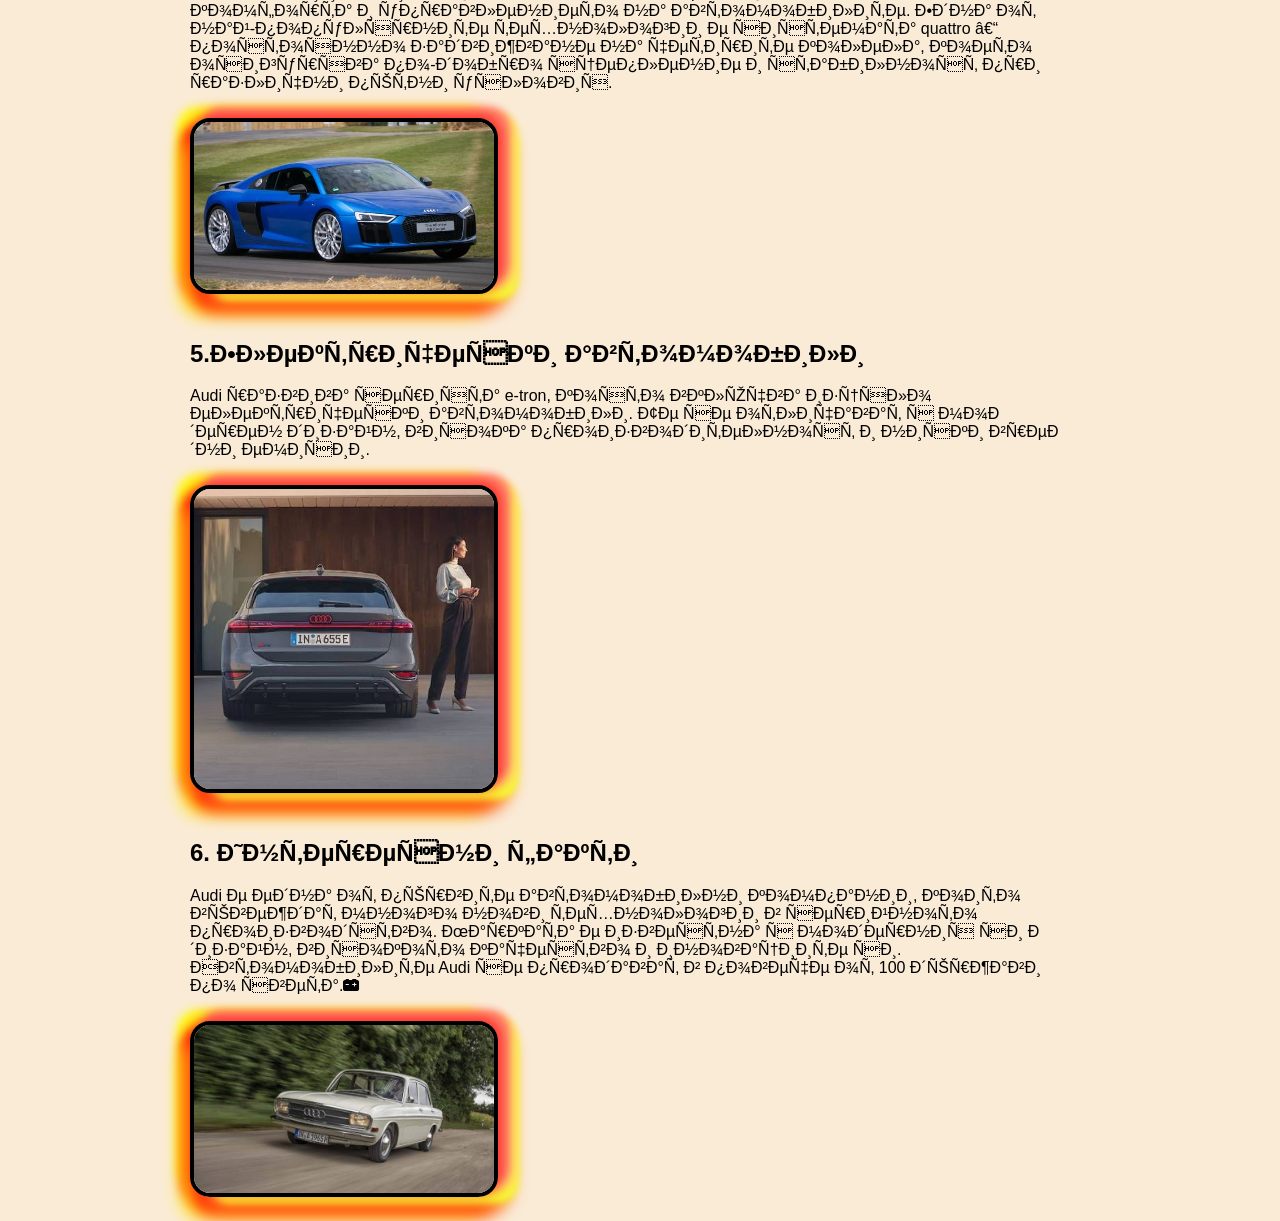
==== commit 6d6d7c4f: "add file" ====
--- a/docs/index.html
+++ b/docs/index.html
@@ -63,7 +63,7 @@
         <h2>6. Интересни факти</h2>
         <p>Audi е една от първите автомобилни компании, които въвеждат много нови технологии в серийното производство.
             Марката е известна с модерния си дизайн, високото качество и иновациите си. Автомобилите Audi се продават в
-            повече от 100 държави по света <i class="fa-solid fa-car-battery"></i></p>
+            повече от 100 държави по света.<i class="fa-solid fa-car-battery"></i></p>
         <img src="./images/images (6).jpg" width="200">
 
     </section>
